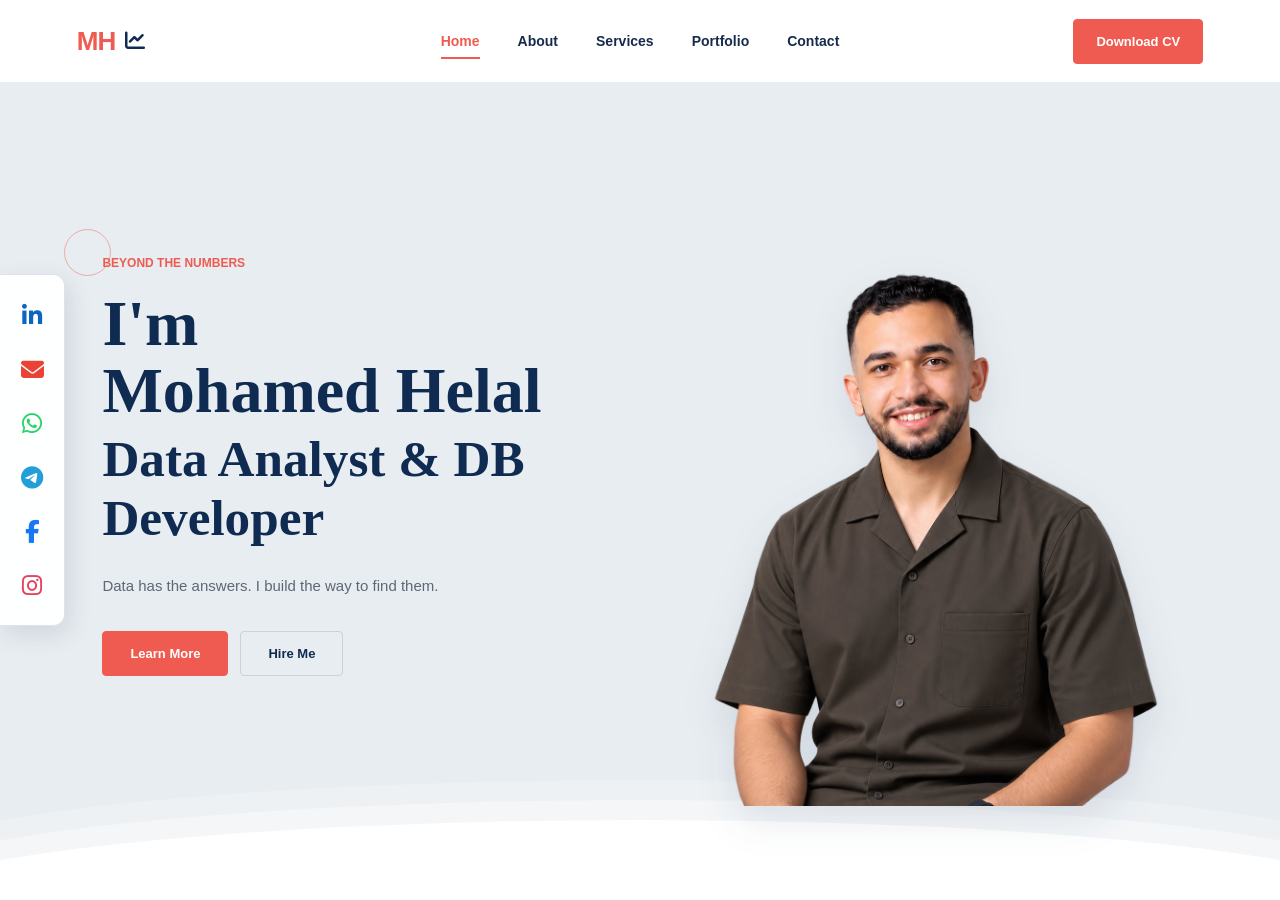
==== index.html @ f09dbe0c "Initial portfolio website" ====
<!DOCTYPE html>
<html lang="en">
<head>
    <meta charset="UTF-8">
    <meta name="viewport" content="width=device-width, initial-scale=1.0">

    <title>Mohamed Helal | Data Analyst</title>

    <link rel="stylesheet"
          href="https://cdnjs.cloudflare.com/ajax/libs/font-awesome/6.7.2/css/all.min.css">

    <link rel="stylesheet" href="css/style.css">
</head>

<body>

    <!-- ================= HEADER ================= -->
    <header class="header">

        <div class="logo">
    <span class="logo-mh">MH</span>
    <i class="fa-solid fa-chart-line logo-icon"></i>
</div>
        </div>

        <nav class="navbar">
            <a href="index.html" class="active">Home</a>
            <a href="about.html">About</a>
            <a href="services.html">Services</a>
            <a href="portfolio.html">Portfolio</a>
            <a href="contact.html">Contact</a>
        </nav>

        <a href="https://drive.google.com/file/d/1F8q5Uxu3ArwhJTdio-LyMsu_KikOqJ9i/view?usp=sharing" class="cv-btn">Download CV</a>

    </header>

<!-- ================= SOCIAL BAR ================= -->

    <div class="social-bar">

        <a href="https://www.linkedin.com/in/mohamed-helal-data/" aria-label="LinkedIn">
            <i class="fa-brands fa-linkedin-in"></i>
        </a>

        <a href="https://mail.google.com/mail/?view=cm&fs=1&to=nasserhelal34@gmail.com" aria-label="Email">
            <i class="fa-solid fa-envelope"></i>
        </a>

        <a href="https://wa.me/201019622475" aria-label="WhatsApp">
            <i class="fa-brands fa-whatsapp"></i>
        </a>

        <a href="https://t.me/+201019622475" aria-label="Telegram">
            <i class="fa-brands fa-telegram"></i>
        </a>

        <a href="https://www.facebook.com/mohamed.nasser.604323/" aria-label="Facebook">
            <i class="fa-brands fa-facebook-f"></i>
        </a>

        <a href="https://www.instagram.com/m7.helal/" aria-label="Instagram">
            <i class="fa-brands fa-instagram"></i>
        </a>

    </div>

    <!-- ================= HOME ================= -->
    <main>

        <section class="hero">

            <!-- LEFT SIDE -->
            <div class="hero-content">

                <span class="small-title">
                    BEYOND THE NUMBERS
                </span>

                <h1>
                    I'm <span>Mohamed Helal</span>
                </h1>

                <h2>
                    Data Analyst & DB Developer
                </h2>

                <p>
Data has the answers. 
I build the way to find them.
                </p>

<div class="hero-buttons">

    <a href="about.html" class="primary-btn">
        Learn More
    </a>

    <a href="contact.html" class="secondary-btn">
        Hire Me
    </a>

</div>

            </div>


            <!-- RIGHT SIDE -->
            <div class="hero-image">

    <img src="images/profile.png" alt="Mohamed Helal">

</div>
        </section>

    </main>


    <script src="js/script.js"></script>

</body>
</html>
---- css/style.css ----
/* ================================
   RESET
================================ */

* {
    margin: 0;
    padding: 0;
    box-sizing: border-box;
}

html {
    scroll-behavior: smooth;
}

body {
    font-family: Arial, Helvetica, sans-serif;
    color: #10264a;
    background: #ffffff;
}


/* ================================
   HEADER
================================ */

.header {
    width: 100%;
    height: 82px;

    background: #ffffff;

    display: grid;
    grid-template-columns: 1fr auto 1fr;

    align-items: center;

    padding: 0 6%;

    position: fixed;
    top: 0;
    left: 0;

    z-index: 1000;
}
main {
    padding-top: 82px;
}

/* ================================
   LOGO
================================ */

.logo {
    display: flex;
    align-items: center;
    gap: 10px;

    justify-self: start;
}

.logo-mh {
    font-size: 26px;
    font-weight: 800;
    letter-spacing: -1px;

    color: #ef5b50;
}

.logo-icon {
    font-size: 20px;
    color: #102b52;

    transition: 0.3s ease;
}

.logo:hover .logo-icon {
    transform: translateY(-2px);
}


/* NAVBAR */

.navbar {
    display: flex;
    align-items: center;
    justify-content: center;

    gap: 38px;

    justify-self: center;
}

.navbar a {
    text-decoration: none;
    color: #172b4d;

    font-size: 14px;
    font-weight: 600;

    position: relative;

    transition: 0.3s;
}

.navbar a:hover {
    color: #ef5b50;
}

.navbar a.active {
    color: #ef5b50;
}

.navbar a.active::after {
    content: "";

    position: absolute;

    width: 100%;
    height: 2px;

    background: #ef5b50;

    bottom: -10px;
    left: 0;
}


/* ================================
   DOWNLOAD CV BUTTON
================================ */

.cv-btn {
    position: relative;

    display: inline-block;

    justify-self: end;

    padding: 14px 22px;

    text-decoration: none;

    font-size: 13px;
    font-weight: 600;

    color: #ffffff;

    background: #ef5b50;

    border: 1px solid #ef5b50;

    border-radius: 4px;

    overflow: hidden;

    z-index: 1;

    transition: color 0.3s ease;
}


/* HOVER FILL */

.cv-btn::before {
    content: "";

    position: absolute;

    top: 0;
    left: 0;

    width: 100%;
    height: 100%;

    background: #d94c43;

    transform: scaleX(0);

    transform-origin: left;

    transition: transform 0.35s ease;

    z-index: -1;
}


/* HOVER */

.cv-btn:hover::before {
    transform: scaleX(1);
}

.cv-btn:hover {
    color: #ffffff;

    border-color: #d94c43;
}


/* ================================
   HERO
================================ */

.hero {
    min-height: calc(100vh - 82px);

    background: #e8edf1;

    display: flex;
    align-items: center;

    position: relative;

    overflow: hidden;

    padding: 50px 8% 100px;
}


/* ================================
   HERO CONTENT
================================ */

.hero-content {
    width: 50%;

    position: relative;
    z-index: 3;
}

.small-title {
    display: block;

    color: #ef5b50;

    font-size: 12px;
    font-weight: 600;

    margin-bottom: 20px;
}

.hero-content h1 {
    font-family: Georgia, "Times New Roman", serif;

    font-size: clamp(42px, 5vw, 72px);

    line-height: 1.05;

    color: #102b52;

    margin-bottom: 5px;
}

.hero-content h1 span {
    display: block;
}

.hero-content h2 {
    font-family: Georgia, "Times New Roman", serif;

    font-size: clamp(32px, 4vw, 55px);

    color: #102b52;

    margin-bottom: 25px;
}

.hero-content p {
    max-width: 500px;

    color: #5d6875;

    font-size: 15px;

    line-height: 1.8;

    margin-bottom: 32px;
}


/* ================================
   BUTTONS
================================ */

.hero-buttons {
    display: flex;
    gap: 12px;
}

.primary-btn {
    position: relative;

    display: inline-block;

    padding: 14px 27px;

    text-decoration: none;

    font-size: 13px;
    font-weight: 600;

    color: #ffffff;

    background: #ef5b50;

    border: 1px solid #ef5b50;

    border-radius: 4px;

    overflow: hidden;

    z-index: 1;
}
.secondary-btn {
    position: relative;

    display: inline-block;

    padding: 14px 27px;

    text-decoration: none;

    font-size: 13px;
    font-weight: 600;

    color: #102b52;

    background: transparent;

    border: 1px solid #cbd1d6;

    border-radius: 4px;

    overflow: hidden;

    z-index: 1;

    transition: color 0.3s ease;
}

/* HOVER FILL */

.primary-btn::before {
    content: "";

    position: absolute;

    top: 0;
    left: 0;

    width: 100%;
    height: 100%;

    background: #d94c43;

    transform: scaleX(0);

    transform-origin: left;

    transition: transform 0.35s ease;

    z-index: -1;
}

/* HOVER */

.primary-btn:hover::before {
    transform: scaleX(1);
}

/* RED FILL */

.secondary-btn::before {
    content: "";

    position: absolute;

    left: 0;
    top: 0;

    width: 100%;
    height: 100%;

    background: #ef5b50;

    transform: scaleY(0);

    transform-origin: top;

    transition: transform 0.35s ease;

    z-index: -1;
}

/* HOVER */

.secondary-btn:hover::before {
    transform: scaleY(1);
}

.secondary-btn:hover {
    color: #ffffff;

    border-color: #ef5b50;
}


/* ================================
   HERO IMAGE
================================ */

.hero-image {
    width: 50%;
    height: 100%;

    position: absolute;

    right: 4%;
    bottom: 0;

    display: flex;
    align-items: flex-end;
    justify-content: center;

    z-index: 3;
}

.hero-image img {
    width: auto;
    height: 92%;

    max-width: 100%;

    object-fit: contain;

    display: block;

    position: absolute;

    bottom: 0;

    filter: drop-shadow(0 15px 18px rgba(16, 43, 82, 0.10));
}

/* ================================
   WAVE
================================ */

.hero::after {
    content: "";

    position: absolute;

    width: 120%;
    height: 180px;

    left: -10%;
    bottom: -100px;

    border-radius: 50%;

    background: #ffffff;

    box-shadow:
        0 -20px 0 rgba(255, 255, 255, 0.35),
        0 -40px 0 rgba(255, 255, 255, 0.2);

    z-index: 1;
}


/* ================================
   BACKGROUND DECORATION
================================ */

.hero::before {
    content: "";

    position: absolute;

    width: 45px;
    height: 45px;

    border: 1px solid rgba(239, 91, 80, 0.45);

    border-radius: 50%;

    left: 5%;
    top: 18%;
}


/* ================================
   RESPONSIVE
================================ */

@media (max-width: 1000px) {

    .navbar {
        gap: 20px;
    }

    .header {
        padding: 0 4%;
    }

    .hero {
        padding-left: 5%;
        padding-right: 5%;
    }

    .hero-content h1 {
        font-size: 48px;
    }

    .hero-content h2 {
        font-size: 38px;
    }

    .hero-image img {
        max-width: 400px;
    }
}


@media (max-width: 800px) {

    .header {
        height: auto;

        padding: 20px 5%;

        flex-wrap: wrap;

        gap: 20px;
    }

    .navbar {
        order: 3;

        width: 100%;

        justify-content: center;

        flex-wrap: wrap;

        gap: 20px;
    }

    .cv-btn {
        display: none;
    }

    .hero {
        min-height: auto;

        flex-direction: column;

        padding-top: 70px;

        text-align: center;
    }

    .hero-content {
        width: 100%;
    }

    .hero-content p {
        margin-left: auto;
        margin-right: auto;
    }

    .hero-buttons {
        justify-content: center;
    }

    .hero-image {
        width: 100%;

        height: 450px;

        margin-top: 30px;
    }

    .hero-image img {
        max-width: 350px;
        max-height: 430px;
    }

    .image-circle {
        right: 50%;
        transform: translateX(50%);
    }
}

/* =========================================================
   SOCIAL BAR
========================================================= */

.social-bar {
    position: fixed;

    left: 0;

    top: 50%;

    transform: translateY(-50%);

    width: 65px;

    padding: 18px 8px;

    background: rgba(255, 255, 255, 0.96);

    border: 1px solid #dfe3e7;

    border-left: none;

    border-radius: 0 12px 12px 0;

    box-shadow:
        4px 8px 25px rgba(16, 43, 82, 0.12);

    display: flex;

    flex-direction: column;

    align-items: center;

    gap: 10px;

    z-index: 50;
}

.social-bar a {
    width: 44px;

    height: 44px;

    display: flex;

    align-items: center;

    justify-content: center;

    text-decoration: none;

    border-radius: 9px;

    transition: all 0.3s ease;
}

.social-bar a i {
    font-size: 23px;

    transition: all 0.3s ease;
}

.social-bar a:nth-child(1) {
    color: #0A66C2;
}

.social-bar a:nth-child(2) {
    color: #EA4335;
}

.social-bar a:nth-child(3) {
    color: #25D366;
}

.social-bar a:nth-child(4) {
    color: #229ED9;
}

.social-bar a:nth-child(5) {
    color: #1877F2;
}

.social-bar a:nth-child(6) {
    color: #E4405F;
}

.social-bar a:hover {
    background: #ef5b50;

    color: #ffffff;

    transform: translateX(4px);
}

.social-bar a:hover i {
    color: #ffffff;
}






/* ================================
   SOCIAL ICONS
================================ */

.social-bar a {
    width: 44px;
    height: 44px;

    display: flex;
    align-items: center;
    justify-content: center;

    text-decoration: none;

    background: transparent;

    border-radius: 9px;

    transition: all 0.3s ease;
}

.social-bar a i {
    font-size: 23px;

    transition: all 0.3s ease;
}


/* ================================
   NATURAL COLORS
================================ */

.social-bar a:nth-child(1) {
    color: #0A66C2;
}

.social-bar a:nth-child(2) {
    color: #EA4335;
}

.social-bar a:nth-child(3) {
    color: #25D366;
}

.social-bar a:nth-child(4) {
    color: #229ED9;
}

.social-bar a:nth-child(5) {
    color: #1877F2;
}

.social-bar a:nth-child(6) {
    color: #E4405F;
}


/* ================================
   HOVER
================================ */

.social-bar a:hover {
    background: #ef5b50;

    color: #ffffff;

    transform: translateX(4px);
}

.social-bar a:hover i {
    color: #ffffff;
}


/* ================================
   MOBILE
================================ */

@media (max-width: 800px) {

    .social-bar {
        width: 52px;

        padding: 12px 5px;

        gap: 5px;
    }

    .social-bar a {
        width: 38px;
        height: 38px;
    }

    .social-bar a span {
        font-size: 19px;
    }
}



/* =========================================================
   ABOUT PAGE
========================================================= */


/* =========================================================
   MAIN ABOUT BACKGROUND
========================================================= */

main {
    background: #e8edf1;
    min-height: 100vh;
}


/* =========================================================
   ABOUT INTRO
========================================================= */

.about-intro {
    width: 100%;

    min-height: 610px;

    padding: 45px 7% 35px;

    background: #e8edf1;

    display: grid;

    grid-template-columns: 360px 1fr;

    gap: 70px;

    align-items: center;

    position: relative;

    overflow: hidden;
}


/* =========================================================
   PROFILE IMAGE
========================================================= */

.about-photo {
    width: 360px;

    height: 470px;

    display: flex;

    align-items: flex-end;

    justify-content: center;

    background: #dce2e7;

    border-radius: 14px;

    overflow: hidden;

    border-bottom: 3px solid #ef5b50;

    box-shadow:
        0 18px 40px rgba(16, 43, 82, 0.12);
}


.about-photo img {
    width: 100%;

    height: 100%;

    object-fit: cover;

    object-position: center top;

    display: block;
}


/* =========================================================
   ABOUT CONTENT
========================================================= */

.about-content {
    width: 100%;

    max-width: 900px;

    padding: 0;
}


/* Small Label */

.section-label {
    display: inline-block;

    margin-bottom: 6px;

    color: #ef5b50;

    font-size: 12px;

    font-weight: 700;

    letter-spacing: 2px;
}


/* =========================================================
   NAME
========================================================= */

.about-content h1 {
    margin: 0;

    font-family: Georgia, "Times New Roman", serif;

    font-size: clamp(50px, 5vw, 72px);

    line-height: 1.05;

    font-weight: 600;

    color: #102b52;
}


/* =========================================================
   SPECIALIZATION
========================================================= */

.about-content h2 {
    margin: 10px 0 25px;

    color: #ef5b50;

    font-size: 24px;

    font-weight: 600;

    line-height: 1.3;
}


/* =========================================================
   CREATIVE BIO
========================================================= */

.about-description {
    max-width: 800px;

    margin: 0 0 30px;

    color: #53606c;

    font-size: 17px;

    line-height: 1.8;

    font-weight: 400;
}


/* =========================================================
   PERSONAL INFORMATION
========================================================= */

.personal-info {
    width: 100%;

    max-width: 820px;

    display: grid;

    grid-template-columns: 1fr 1fr;

    column-gap: 30px;

    row-gap: 8px;
}


/* Individual Information */

.info-item {
    min-height: 58px;

    display: flex;

    align-items: center;

    gap: 14px;

    padding: 9px 6px;

    border-bottom: 1px solid #d1d8de;

    transition: all 0.3s ease;
}


.info-item:hover {
    transform: translateX(5px);
}


/* Icon */

.info-item i {
    width: 28px;

    min-width: 28px;

    color: #ef5b50;

    font-size: 19px;

    text-align: center;
}


/* Text Container */

.info-item div {
    display: flex;

    flex-direction: column;

    gap: 3px;
}


/* Label */

.info-item small {
    color: #7d8893;

    font-size: 11px;

    font-weight: 500;

    text-transform: uppercase;

    letter-spacing: 0.7px;
}


/* Value */

.info-item strong {
    color: #102b52;

    font-size: 14px;

    font-weight: 600;
}


/* =========================================================
   TOOLS
========================================================= */

.tools-inline {
    display: flex;

    align-items: center;

    gap: 20px;

    margin-top: 25px;
}


/* Tools Title */

.tools-title {
    color: #102b52;

    font-size: 15px;

    font-weight: 700;

    white-space: nowrap;
}


/* Tools Icons Container */

.tools-icons {
    display: flex;

    align-items: center;

    gap: 10px;
}


/* Individual Tool */

.tool-icon {
    width: 48px;

    height: 48px;

    display: flex;

    align-items: center;

    justify-content: center;

    background: #ffffff;

    border: 1px solid #d7dfe5;

    border-radius: 8px;

    color: #102b52;

    font-size: 21px;

    cursor: pointer;

    transition: all 0.3s ease;
}



.tool-icon:hover {
    color: #ef5b50;

    border-color: #ef5b50;

    transform: translateY(-4px);

    box-shadow:
        0 8px 18px rgba(239, 91, 80, 0.12);
}


/* =========================================================
   STATISTICS RECTANGLE
========================================================= */

.stats-section {
    width: auto;

    margin: 0 7% 70px;

    padding: 25px 15px;

    min-height: 155px;

    background: #102b52;

    border-radius: 14px;

    display: grid;

    grid-template-columns: repeat(5, 1fr);

    align-items: stretch;

    position: relative;

    z-index: 3;

    box-shadow:
        0 15px 35px rgba(16, 43, 82, 0.12);
}


/* =========================================================
   STAT CARD
========================================================= */

.stat-card {
    min-height: 105px;

    display: flex;

    flex-direction: column;

    align-items: center;

    justify-content: center;

    gap: 6px;

    padding: 15px;

    border-right: 1px solid rgba(255, 255, 255, 0.20);

    transition: all 0.3s ease;
}


.stat-card:last-child {
    border-right: none;
}


.stat-card:hover {
    transform: translateY(-5px);
}


/* Stat Icon */

.stat-card i {
    color: #ef5b50;

    font-size: 26px;

    margin-bottom: 3px;
}


/* Stat Number */

.stat-card strong {
    color: #ffffff;

    font-size: 34px;

    line-height: 1;

    font-weight: 700;
}


/* Stat Name */

.stat-card span {
    color: #ffffff;

    font-size: 14px;

    font-weight: 500;

    opacity: 0.9;
}


/* =========================================================
   RESPONSIVE - TABLET
========================================================= */

@media (max-width: 1100px) {

    .about-intro {
        grid-template-columns: 300px 1fr;

        gap: 45px;

        padding-left: 5%;

        padding-right: 5%;
    }


    .about-photo {
        width: 300px;

        height: 430px;
    }


    .about-content h1 {
        font-size: 52px;
    }


    .about-content h2 {
        font-size: 21px;
    }


    .about-description {
        font-size: 15px;
    }


    .stats-section {
        margin-left: 5%;

        margin-right: 5%;
    }
}


/* =========================================================
   RESPONSIVE - MOBILE
========================================================= */

@media (max-width: 800px) {

    .about-intro {
        min-height: auto;

        padding: 50px 6%;

        grid-template-columns: 1fr;

        gap: 40px;
    }


    .about-photo {
        width: 330px;

        max-width: 100%;

        height: 430px;

        margin: 0 auto;
    }


    .about-content {
        text-align: center;
    }


    .about-content h1 {
        font-size: 48px;
    }


    .about-content h2 {
        font-size: 21px;
    }


    .about-description {
        margin-left: auto;

        margin-right: auto;

        font-size: 15px;
    }


    .personal-info {
        max-width: 700px;

        margin: 0 auto;

        text-align: left;
    }


    .tools-inline {
        justify-content: center;

        flex-wrap: wrap;
    }


    .stats-section {
        margin: 0 5% 50px;

        grid-template-columns: 1fr 1fr;

        padding: 20px;
    }


    .stat-card {
        border-right: none;

        border-bottom: 1px solid rgba(255, 255, 255, 0.20);

        min-height: 130px;
    }


    .stat-card:last-child {
        border-bottom: none;
    }
}


/* =========================================================
   SMALL MOBILE
========================================================= */

@media (max-width: 500px) {

    .about-intro {
        padding-left: 5%;

        padding-right: 5%;
    }


    .about-photo {
        width: 280px;

        height: 380px;
    }


    .about-content h1 {
        font-size: 40px;
    }


    .about-content h2 {
        font-size: 18px;
    }


    .about-description {
        font-size: 14px;
    }


    .personal-info {
        grid-template-columns: 1fr;
    }


    .tools-icons {
        flex-wrap: wrap;

        justify-content: center;
    }


    .stats-section {
        grid-template-columns: 1fr;
    }


    .stat-card {
        border-bottom: 1px solid rgba(255, 255, 255, 0.20);

        min-height: 110px;
    }


    .stat-card:last-child {
        border-bottom: none;
    }
}

/* =========================================================
   WORK EXPERIENCE TIMELINE
========================================================= */

.experience-section {
    width: 100%;

    padding: 80px 7% 100px;

    background: #e8edf1;

    position: relative;

    overflow: hidden;
}


/* =========================================================
   SECTION HEADING
========================================================= */

.experience-section .section-heading {
    text-align: center;

    margin-bottom: 90px;
}

.experience-section .section-heading span {
    color: #ef5b50;

    font-size: 12px;

    font-weight: 700;

    letter-spacing: 2px;
}

.experience-section .section-heading h2 {
    margin: 8px 0 10px;

    font-family: Georgia, "Times New Roman", serif;

    font-size: 48px;

    color: #102b52;

    font-weight: 600;
}

.experience-section .section-heading p {
    margin: 0;

    color: #68737e;

    font-size: 14px;
}


/* =========================================================
   TIMELINE
========================================================= */

.experience-timeline {

    width: 100%;

    max-width: 1350px;

    min-height: 500px;

    margin: 0 auto;

    display: grid;

    grid-template-columns: repeat(4, 1fr);

    align-items: center;

    position: relative;
}


/* THE ONE HORIZONTAL LINE */

.experience-timeline::before {

    content: "";

    position: absolute;

    left: 0;

    right: 0;

    top: 50%;

    height: 3px;

    background: #102b52;

    transform: translateY(-50%);

    z-index: 1;
}


/* =========================================================
   EXPERIENCE ITEM
========================================================= */

.experience-item {

    height: 500px;

    position: relative;

    display: flex;

    flex-direction: column;

    align-items: center;

    justify-content: center;

    padding: 0 15px;

    z-index: 2;
}


/* =========================================================
   CARD
========================================================= */

.experience-card {
    width: 100%;
    max-width: 235px;
    min-height: 155px;

    padding: 17px 18px;

    background: #ffffff;

    border: 1px solid #dce2e7;

    border-radius: 10px;

    box-shadow:
        0 10px 25px rgba(16, 43, 82, 0.08);

    transition: all 0.3s ease;

    position: absolute;
}


.experience-card:hover {

    transform: translateY(-7px);

    border-color: #ef5b50;

    box-shadow:
        0 18px 35px rgba(16, 43, 82, 0.13);
}


/* =========================================================
   TOP CARDS
========================================================= */

.experience-item.top .experience-card {

    bottom: calc(50% + 50px);
}


/* =========================================================
   BOTTOM CARDS
========================================================= */

.experience-item.bottom .experience-card {

    top: calc(50% + 50px);
}


/* =========================================================
   CONNECTING LINE
========================================================= */

.experience-item.top .experience-card::after {
    content: "";

    position: absolute;

    left: 50%;

    bottom: -40px;

    width: 4px;

    height: 40px;

    background: #102b52;

    transform: translateX(-50%);
}


.experience-item.bottom .experience-card::before {
    content: "";

    position: absolute;

    left: 50%;

    top: -40px;

    width: 4px;

    height: 40px;

    background: #102b52;

    transform: translateX(-50%);
}

/* =========================================================
   TIMELINE POINT
========================================================= */

.timeline-point {
    width: 48px;
    height: 48px;

    border-radius: 50%;

    background: #ef5b50;

    border: 4px solid #e8edf1;

    box-shadow: 0 0 0 3px #102b52;

    position: relative;

    z-index: 5;

    display: flex;

    align-items: center;

    justify-content: center;

    transition: all 0.3s ease;
}


.timeline-point span {
    position: static;

    color: #ffffff;

    font-size: 11px;

    font-weight: 700;

    white-space: nowrap;
}




/* Hover Point */

.experience-item:hover .timeline-point {

    background: #102b52;

    transform: scale(1.25);

    box-shadow:
        0 0 0 3px #ef5b50;
}


/* =========================================================
   CARD CONTENT
========================================================= */

.experience-period {

    display: inline-block;

    margin-bottom: 10px;

    color: #ef5b50;

    font-size: 11px;

    font-weight: 700;

    letter-spacing: .5px;
}


.experience-card h3 {

    margin: 0 0 5px;

    color: #102b52;

    font-size: 18px;

    font-weight: 700;

    line-height: 1.3;
}


.experience-card h4 {

    margin: 0 0 13px;

    color: #68737e;

    font-size: 13px;

    font-weight: 600;
}


.experience-card p {

    margin: 0;

    color: #737e88;

    font-size: 12px;

    line-height: 1.65;
}


/* =========================================================
   RESPONSIVE
========================================================= */

@media (max-width: 1000px) {

    .experience-section {

        padding-left: 5%;

        padding-right: 5%;
    }

    .experience-timeline {

        grid-template-columns: repeat(2, 1fr);

        gap: 120px 20px;

        min-height: auto;
    }

    .experience-timeline::before {

        display: none;
    }

    .experience-item {

        height: 280px;
    }

    .experience-card {

        position: relative;

        bottom: auto !important;

        top: auto !important;
    }

    .experience-item.top .experience-card::after,
    .experience-item.bottom .experience-card::before {

        display: none;
    }

    .timeline-point span {

        position: static;

        margin-top: 35px;
    }
}


@media (max-width: 600px) {

    .experience-section .section-heading h2 {

        font-size: 38px;
    }

    .experience-timeline {

        grid-template-columns: 1fr;

        gap: 30px;
    }

    .experience-item {

        height: auto;

        gap: 20px;
    }

    .experience-card {

        position: relative;

        top: auto !important;

        bottom: auto !important;

        max-width: 400px;
    }

    .timeline-point span {

        position: absolute;

        margin: 0;

        top: 30px !important;

        bottom: auto !important;
    }
}


/* =========================================================
   TRAINING & EDUCATION
========================================================= */

.training-section {
    width: 100%;

    padding: 70px 7% 100px;

    background: #e8edf1;

    position: relative;

    overflow: hidden;
}


/* =========================================================
   HEADING
========================================================= */

.training-section .section-heading {
    text-align: center;

    margin-bottom: 90px;
}

.training-section .section-heading span {
    color: #ef5b50;

    font-size: 12px;

    font-weight: 700;

    letter-spacing: 2px;
}

.training-section .section-heading h2 {
    margin: 8px 0 10px;

    font-family: Georgia, "Times New Roman", serif;

    font-size: 48px;

    color: #102b52;

    font-weight: 600;
}

.training-section .section-heading p {
    margin: 0;

    color: #68737e;

    font-size: 14px;
}


/* =========================================================
   TIMELINE
========================================================= */

.training-timeline {

    width: 100%;

    max-width: 1350px;

    min-height: 500px;

    margin: 0 auto;

    display: grid;

    grid-template-columns: repeat(4, 1fr);

    align-items: center;

    position: relative;
}


/* ONE HORIZONTAL LINE */

.training-timeline::before {

    content: "";

    position: absolute;

    left: 0;

    right: 0;

    top: 50%;

    height: 3px;

    background: #102b52;

    transform: translateY(-50%);

    z-index: 1;
}


/* =========================================================
   ITEM
========================================================= */

.training-item {

    height: 500px;

    position: relative;

    display: flex;

    flex-direction: column;

    align-items: center;

    justify-content: center;

    padding: 0 15px;

    z-index: 2;
}


/* =========================================================
   CARD
========================================================= */

.training-card {

    width: 100%;

    max-width: 235px;

    min-height: 155px;

    padding: 17px 18px;

    background: #ffffff;

    border: 1px solid #dce2e7;

    border-radius: 10px;

    box-shadow:
        0 10px 25px rgba(16, 43, 82, 0.08);

    position: absolute;

    transition: all 0.3s ease;
}


.training-card:hover {

    transform: translateY(-7px);

    border-color: #ef5b50;

    box-shadow:
        0 18px 35px rgba(16, 43, 82, 0.13);
}


/* =========================================================
   TOP / BOTTOM
========================================================= */

.training-item.top .training-card {

    bottom: calc(50% + 50px);
}


.training-item.bottom .training-card {

    top: calc(50% + 50px);
}


/* =========================================================
   CONNECTING LINE
========================================================= */

.training-item.top .training-card::after {

    content: "";

    position: absolute;

    left: 50%;

    bottom: -50px;

    width: 4px;

    height: 50px;

    background: #102b52;

    transform: translateX(-50%);
}


.training-item.bottom .training-card::before {

    content: "";

    position: absolute;

    left: 50%;

    top: -50px;

    width: 4px;

    height: 50px;

    background: #102b52;

    transform: translateX(-50%);
}


/* =========================================================
   POINT
========================================================= */

.training-point {

    width: 48px;

    height: 48px;

    border-radius: 50%;

    background: #ef5b50;

    border: 4px solid #e8edf1;

    box-shadow:
        0 0 0 3px #102b52;

    position: relative;

    z-index: 5;

    display: flex;

    align-items: center;

    justify-content: center;

    transition: all 0.3s ease;
}


.training-point span {

    color: #ffffff;

    font-size: 11px;

    font-weight: 700;
}


.training-item:hover .training-point {

    background: #102b52;

    transform: scale(1.15);

    box-shadow:
        0 0 0 3px #ef5b50;
}


/* =========================================================
   CARD CONTENT
========================================================= */

.training-period {

    display: inline-block;

    margin-bottom: 10px;

    color: #ef5b50;

    font-size: 11px;

    font-weight: 700;
}


.training-card h3 {

    margin: 0 0 5px;

    color: #102b52;

    font-size: 18px;

    font-weight: 700;
}


.training-card h4 {

    margin: 0 0 13px;

    color: #68737e;

    font-size: 13px;

    font-weight: 600;
}


.training-card p {

    margin: 0;

    color: #737e88;

    font-size: 12px;

    line-height: 1.65;
}


/* =========================================================
   SKILLS - CURVED MIND MAP
========================================================= */

.skills-section {
    width: 100%;
    padding: 80px 5% 100px;
    background: #e8edf1;
    position: relative;
    overflow: hidden;
}


/* ================= HEADING ================= */

.skills-section .section-heading {
    text-align: center;
    margin-bottom: 45px;
}

.skills-section .section-heading span {
    color: #ef5b50;
    font-size: 12px;
    font-weight: 700;
    letter-spacing: 2px;
}

.skills-section .section-heading h2 {
    margin: 8px 0 10px;

    font-family: Georgia, "Times New Roman", serif;

    font-size: 48px;

    color: #102b52;

    font-weight: 600;
}

.skills-section .section-heading p {
    margin: 0;

    color: #68737e;

    font-size: 14px;
}


/* ================= MAP ================= */

.skills-map {
    width: 100%;
    max-width: 1250px;

    height: 620px;

    margin: 0 auto;

    position: relative;
}


/* ================= SVG ================= */

.skills-lines {
    position: absolute;

    inset: 0;

    width: 100%;
    height: 100%;

    z-index: 1;

    pointer-events: none;
}


/* Main curved lines */

.main-line {
    fill: none;

    stroke: #102b52;

    stroke-width: 3;

    stroke-linecap: round;
}


/* Skill curved lines */

.branch-line {
    fill: none;

    stroke: #102b52;

    stroke-width: 2.5;

    stroke-linecap: round;
}


/* ================= ROOT ================= */

.skills-root {
    position: absolute;

    left: 50%;
    top: 10px;

    transform: translateX(-50%);

    width: 145px;
    height: 65px;

    display: flex;
    align-items: center;
    justify-content: center;

    background: #102b52;
    color: #ffffff;

    border-radius: 9px;

    font-size: 16px;
    font-weight: 700;

    letter-spacing: 1px;

    z-index: 5;
}


/* ================= CATEGORY ================= */

.skills-category {
    position: absolute;

    width: 175px;
    height: 58px;

    display: flex;

    align-items: center;
    justify-content: center;

    text-align: center;

    background: #ffffff;

    border: 2px solid #102b52;

    border-radius: 9px;

    color: #102b52;

    font-size: 13px;

    font-weight: 700;

    z-index: 5;

    transition: .3s ease;
}


.soft-category {
    left: 18%;
    top: 195px;
}


.technical-category {
    right: 18%;
    top: 195px;

    border-color: #ef5b50;
}


.skills-category:hover {
    background: #ef5b50;

    border-color: #ef5b50;

    color: #ffffff;

    transform: translateY(-4px);
}


/* ================= SKILLS ================= */

.skill {
    position: absolute;

    min-width: 85px;

    min-height: 32px;

    padding: 6px 10px;

    display: flex;

    align-items: center;
    justify-content: center;

    background: #ffffff;

    border: 1px solid #d5dde4;

    border-radius: 6px;

    color: #53606c;

    font-size: 9px;

    font-weight: bold;

    white-space: nowrap;

    z-index: 5;

    transition: .3s ease;
}


.skill:hover {
    background: #ef5b50;

    border-color: #ef5b50;

    color: #ffffff;

    transform: translateY(-4px);

    box-shadow:
        0 8px 18px rgba(239, 91, 80, .18);
}


/* =========================================================
   SOFT SKILLS POSITIONS
========================================================= */

.soft-1 {
    left: 5.5%;
    top: 400px;
}

.soft-2 {
    left: 10%;
    top: 440px;
}

.soft-3 {
    left: 17.5%;
    top: 454px;
}

.soft-4 {
    left: 25%;
    top: 454px;
}

.soft-5 {
    left: 32.5%;
    top: 437px;
}

.soft-6 {
    left: 37%;
    top: 400px;
}


/* =========================================================
   TECHNICAL SKILLS POSITIONS
========================================================= */

.tech-1 {
    right: 5.5%;
    top: 400px;
}

.tech-2 {
    right: 10%;
    top: 440px;
}

.tech-3 {
    right: 17.5%;
    top: 454px;
}

.tech-4 {
    right: 25%;
    top: 454px;
}

.tech-5 {
    right: 32.5%;
    top: 437px;
}

.tech-6 {
    right: 37%;
    top: 400px;
}

/* =========================================================
   RESPONSIVE
========================================================= */

@media (max-width: 1000px) {

    .skills-map {
        height: auto;

        display: flex;

        flex-direction: column;

        align-items: center;

        gap: 35px;
    }

    .skills-lines {
        display: none;
    }

    .skills-root,
    .skills-category,
    .skill {
        position: relative;

        left: auto;
        right: auto;
        top: auto;
    }

    .skills-root {
        transform: none;
    }

    .skill {
        display: inline-flex;
    }
}

/* =========================================================
   CERTIFICATES SECTION
========================================================= */

.certificates-section {
    width: 100%;
    padding: 100px 5% 120px;
    background: #e8edf1;
    position: relative;
    overflow: hidden;
}


/* =========================================================
   SECTION HEADING
========================================================= */

.certificates-section .section-heading {
    width: 100%;
    text-align: center;
    margin: 0 auto 65px;
}


.certificates-section .section-heading span {
    display: block;

    color: #ef5b50;

    font-size: 13px;
    font-weight: 700;

    letter-spacing: 2.5px;

    margin-bottom: 8px;
}


.certificates-section .section-heading h2 {
    margin: 0 0 12px;

    font-family: Georgia, "Times New Roman", serif;

    font-size: 52px;
    line-height: 1.1;

    color: #102b52;

    font-weight: 700;
}


.certificates-section .section-heading p {
    margin: 0;

    color: #68737e;

    font-size: 16px;

    line-height: 1.6;
}


/* =========================================================
   CERTIFICATES SECTION
========================================================= */

.certificates-section {
    width: 100%;
    padding: 100px 5% 120px;
    background: #e8edf1;
    position: relative;
    overflow: hidden;
}


/* =========================================================
   SECTION HEADING
========================================================= */

.certificates-section .section-heading {
    width: 100%;
    text-align: center;
    margin: 0 auto 65px;
}

.certificates-section .section-heading span {
    display: block;
    color: #ef5b50;
    font-size: 13px;
    font-weight: 700;
    letter-spacing: 2.5px;
    margin-bottom: 8px;
}

.certificates-section .section-heading h2 {
    margin: 0 0 12px;

    font-family: Georgia, "Times New Roman", serif;

    font-size: 52px;
    line-height: 1.1;

    color: #102b52;
    font-weight: 700;
}

.certificates-section .section-heading p {
    margin: 0;

    color: #68737e;

    font-size: 16px;
    line-height: 1.6;
}


/* =========================================================
   CERTIFICATES TIMELINE
========================================================= */

.certificates-timeline {
    width: 100%;
    max-width: 1200px;

    height: 450px;

    margin: 0 auto;

    position: relative;

    display: grid;
    grid-template-columns: repeat(4, 1fr);

    align-items: center;
}


/* =========================================================
   MAIN HORIZONTAL LINE
========================================================= */

.certificates-timeline::before {
    content: "";

    position: absolute;

    left: 3%;
    right: 3%;

    top: 50%;

    height: 3px;

    background: #102b52;

    transform: translateY(-50%);

    border-radius: 10px;
}


/* =========================================================
   TIMELINE ITEM
========================================================= */

.certificate-timeline-item {
    height: 100%;

    position: relative;

    display: flex;

    align-items: center;
    justify-content: center;

    z-index: 2;
}


/* =========================================================
   TIMELINE DOT
========================================================= */

.certificate-dot {
    width: 15px;
    height: 15px;

    position: absolute;

    left: 50%;
    top: 50%;

    transform: translate(-50%, -50%);

    background: #ef5b50;

    border: 3px solid #e8edf1;

    border-radius: 50%;

    box-shadow: 0 0 0 2px #102b52;

    z-index: 5;
}


/* =========================================================
   CERTIFICATE CONTENT BOX
========================================================= */

.certificate-content {
    width: 200px;

    padding: 20px 18px;

    position: absolute;

    background: #ffffff;

    border: 1px solid #d7dfe5;

    border-radius: 8px;

    text-align: center;

    transition: .3s ease;

    box-shadow:
        0 8px 22px rgba(16, 43, 82, 0.06);
}


/* =========================================================
   TOP CERTIFICATES
========================================================= */

.certificate-timeline-item.top .certificate-content {
    bottom: calc(50% + 32px);
}


/* =========================================================
   BOTTOM CERTIFICATES
========================================================= */

.certificate-timeline-item.bottom .certificate-content {
    top: calc(50% + 32px);
}


/* =========================================================
   HOVER
========================================================= */

.certificate-content:hover {
    transform: translateY(-6px);

    border-color: #ef5b50;

    box-shadow:
        0 15px 30px rgba(16, 43, 82, 0.12);
}


/* =========================================================
   YEAR
========================================================= */

.certificate-year {
    display: block;

    margin-bottom: 7px;

    color: #ef5b50;

    font-size: 13px;

    font-weight: 700;

    letter-spacing: 1px;
}


/* =========================================================
   CERTIFICATE TITLE
========================================================= */

.certificate-content h3 {
    margin: 0 0 6px;

    color: #102b52;

    font-size: 18px;

    font-weight: 700;

    line-height: 1.4;
}


/* =========================================================
   ISSUER
========================================================= */

.certificate-content p {
    margin: 0;

    color: #68737e;

    font-size: 13px;

    font-weight: 600;
}


/* =========================================================
   VIEW CERTIFICATE
========================================================= */

.certificate-view {
    display: inline-flex;

    align-items: center;

    gap: 7px;

    margin-top: 14px;

    color: #102b52;

    text-decoration: none;

    font-size: 11px;

    font-weight: 700;

    transition: .3s ease;
}

.certificate-view i {
    font-size: 9px;

    transition: .3s ease;
}

.certificate-view:hover {
    color: #ef5b50;
}

.certificate-view:hover i {
    transform: translateX(4px);
}


/* =========================================================
   CONNECTOR FROM BOX TO TIMELINE
========================================================= */

.certificate-timeline-item.top::after {
    content: "";

    position: absolute;

    width: 2px;
    height: 32px;

    background: #102b52;

    left: 50%;

    top: calc(50% - 32px);

    transform: translateX(-50%);

    z-index: 3;
}

.certificate-timeline-item.bottom::after {
    content: "";

    position: absolute;

    width: 2px;
    height: 32px;

    background: #102b52;

    left: 50%;

    top: 50%;

    transform: translateX(-50%);

    z-index: 3;
}


/* =========================================================
   RESPONSIVE - TABLET
========================================================= */

@media (max-width: 1000px) {

    .certificates-timeline {
        max-width: 900px;

        grid-template-columns: repeat(2, 1fr);

        height: 650px;
    }

}


/* =========================================================
   RESPONSIVE - MOBILE
========================================================= */

@media (max-width: 700px) {

    .certificates-section {
        padding: 75px 5% 90px;
    }


    .certificates-section .section-heading {
        margin-bottom: 45px;
    }


    .certificates-section .section-heading h2 {
        font-size: 42px;
    }


    .certificates-section .section-heading p {
        font-size: 14px;
    }


    .certificates-timeline {
        height: auto;

        display: flex;

        flex-direction: column;

        align-items: stretch;

        gap: 35px;

        padding-left: 35px;
    }


    .certificates-timeline::before {
        left: 15px;

        right: auto;

        top: 0;
        bottom: 0;

        width: 3px;
        height: auto;

        transform: none;
    }


    .certificate-timeline-item {
        width: 100%;

        height: 150px;

        justify-content: flex-start;

        align-items: center;
    }


    .certificate-dot {
        left: -20px;

        top: 50%;

        transform: translateY(-50%);
    }


    .certificate-content,
    .certificate-timeline-item.top .certificate-content,
    .certificate-timeline-item.bottom .certificate-content {

        position: relative;

        top: auto;
        bottom: auto;

        left: auto;

        width: 100%;

        text-align: left;
    }


    .certificate-timeline-item.top::after,
    .certificate-timeline-item.bottom::after {
        display: none;
    }

}


/* =========================================================
   RESPONSIVE - SMALL MOBILE
========================================================= */

@media (max-width: 450px) {

    .certificates-section .section-heading h2 {
        font-size: 36px;
    }


    .certificates-section .section-heading span {
        font-size: 11px;
    }


    .certificates-section .section-heading p {
        font-size: 13px;
    }


    .certificate-content h3 {
        font-size: 16px;
    }


    .certificate-year {
        font-size: 12px;
    }


    .certificate-content p {
        font-size: 12px;
    }

}

/* =========================================================
   ABOUT CTA
========================================================= */

.about-cta {
    width: 100%;

    padding: 110px 5%;

    background: #102b52;

    position: relative;

    overflow: hidden;

    text-align: center;
}


/* Decorative Elements */

.about-cta::before {
    content: "";

    position: absolute;

    width: 280px;
    height: 280px;

    border: 1px solid rgba(255,255,255,0.08);

    border-radius: 50%;

    left: -120px;
    top: -120px;
}


.about-cta::after {
    content: "";

    position: absolute;

    width: 350px;
    height: 350px;

    border: 1px solid rgba(255,255,255,0.08);

    border-radius: 50%;

    right: -150px;
    bottom: -170px;
}


/* =========================================================
   CONTENT
========================================================= */

.cta-content {
    max-width: 750px;

    margin: 0 auto;

    position: relative;

    z-index: 2;
}


/* =========================================================
   LABEL
========================================================= */

.cta-label {
    display: block;

    margin-bottom: 15px;

    color: #ef5b50;

    font-size: 12px;

    font-weight: 700;

    letter-spacing: 3px;
}


/* =========================================================
   TITLE
========================================================= */

.cta-content h2 {
    margin: 0;

    color: #ffffff;

    font-family: Georgia, "Times New Roman", serif;

    font-size: 50px;

    line-height: 1.15;

    font-weight: 700;
}


.cta-content h2 span {
    color: #ef5b50;
}


/* =========================================================
   DESCRIPTION
========================================================= */

.cta-content p {
    max-width: 580px;

    margin: 22px auto 30px;

    color: #c5d0dc;

    font-size: 15px;

    line-height: 1.7;
}


/* =========================================================
   BUTTON
========================================================= */

.cta-btn {
    display: inline-flex;

    align-items: center;

    gap: 10px;

    padding: 14px 25px;

    background: #ef5b50;

    color: #ffffff;

    text-decoration: none;

    border-radius: 6px;

    font-size: 12px;

    font-weight: 700;

    letter-spacing: .5px;

    transition: .3s ease;
}


.cta-btn i {
    font-size: 11px;

    transition: .3s ease;
}


.cta-btn:hover {
    background: #ffffff;

    color: #102b52;

    transform: translateY(-3px);

    box-shadow:
        0 10px 25px rgba(0,0,0,.18);
}


.cta-btn:hover i {
    transform: translateX(5px);
}


/* =========================================================
   ABOUT CTA
========================================================= */

.about-cta {
    width: 100%;

    padding: 110px 5%;

    background: #102b52;

    position: relative;

    overflow: hidden;

    text-align: center;
}


/* Decorative Elements */

.about-cta::before {
    content: "";

    position: absolute;

    width: 280px;
    height: 280px;

    border: 1px solid rgba(255,255,255,0.08);

    border-radius: 50%;

    left: -120px;
    top: -120px;
}


.about-cta::after {
    content: "";

    position: absolute;

    width: 350px;
    height: 350px;

    border: 1px solid rgba(255,255,255,0.08);

    border-radius: 50%;

    right: -150px;
    bottom: -170px;
}


/* =========================================================
   CONTENT
========================================================= */

.cta-content {
    max-width: 750px;

    margin: 0 auto;

    position: relative;

    z-index: 2;
}


/* =========================================================
   LABEL
========================================================= */

.cta-label {
    display: block;

    margin-bottom: 15px;

    color: #ef5b50;

    font-size: 12px;

    font-weight: 700;

    letter-spacing: 3px;
}


/* =========================================================
   TITLE
========================================================= */

.cta-content h2 {
    margin: 0;

    color: #ffffff;

    font-family: Georgia, "Times New Roman", serif;

    font-size: 50px;

    line-height: 1.15;

    font-weight: 700;
}


.cta-content h2 span {
    color: #ef5b50;
}


/* =========================================================
   DESCRIPTION
========================================================= */

.cta-content p {
    max-width: 580px;

    margin: 22px auto 30px;

    color: #c5d0dc;

    font-size: 15px;

    line-height: 1.7;
}


/* =========================================================
   BUTTON
========================================================= */

.cta-btn {
    display: inline-flex;

    align-items: center;

    gap: 10px;

    padding: 14px 25px;

    background: #ef5b50;

    color: #ffffff;

    text-decoration: none;

    border-radius: 6px;

    font-size: 12px;

    font-weight: 700;

    letter-spacing: .5px;

    transition: .3s ease;
}


.cta-btn i {
    font-size: 11px;

    transition: .3s ease;
}


.cta-btn:hover {
    background: #ffffff;

    color: #102b52;

    transform: translateY(-3px);

    box-shadow:
        0 10px 25px rgba(0,0,0,.18);
}


.cta-btn:hover i {
    transform: translateX(5px);
}


/* =========================================================
   RESPONSIVE
========================================================= */

@media (max-width: 700px) {

    .about-cta {
        padding: 80px 6%;
    }

    .cta-content h2 {
        font-size: 38px;
    }

    .cta-content p {
        font-size: 14px;
    }

}


@media (max-width: 450px) {

    .cta-content h2 {
        font-size: 32px;
    }

    .cta-label {
        font-size: 10px;
    }

}

/* =========================================================
   ABOUT CTA
========================================================= */

.about-cta {
    width: 100%;

    padding: 110px 5%;

    background: #102b52;

    position: relative;

    overflow: hidden;

    text-align: center;
}


/* Decorative Elements */

.about-cta::before {
    content: "";

    position: absolute;

    width: 280px;
    height: 280px;

    border: 1px solid rgba(255,255,255,0.08);

    border-radius: 50%;

    left: -120px;
    top: -120px;
}


.about-cta::after {
    content: "";

    position: absolute;

    width: 350px;
    height: 350px;

    border: 1px solid rgba(255,255,255,0.08);

    border-radius: 50%;

    right: -150px;
    bottom: -170px;
}

/* =========================================================
   CONTENT
========================================================= */

.cta-content {
    max-width: 750px;

    margin: 0 auto;

    position: relative;

    z-index: 2;
}


/* =========================================================
   LABEL
========================================================= */

.cta-label {
    display: block;

    margin-bottom: 15px;

    color: #ef5b50;

    font-size: 12px;

    font-weight: 700;

    letter-spacing: 3px;
}

/* =========================================================
   TITLE
========================================================= */

.cta-content h2 {
    margin: 0;

    color: #ffffff;

    font-family: Georgia, "Times New Roman", serif;

    font-size: 50px;

    line-height: 1.15;

    font-weight: 700;
}


.cta-content h2 span {
    color: #ef5b50;
}


/* =========================================================
   DESCRIPTION
========================================================= */

.cta-content p {
    max-width: 580px;

    margin: 22px auto 30px;

    color: #c5d0dc;

    font-size: 15px;

    line-height: 1.7;
}


/* =========================================================
   BUTTON
========================================================= */

.cta-btn {
    display: inline-flex;

    align-items: center;

    gap: 10px;

    padding: 14px 25px;

    background: #ef5b50;

    color: #ffffff;

    text-decoration: none;

    border-radius: 6px;

    font-size: 12px;

    font-weight: 700;

    letter-spacing: .5px;

    transition: .3s ease;
}

.cta-btn i {
    font-size: 11px;

    transition: .3s ease;
}


.cta-btn:hover {
    background: #ffffff;

    color: #102b52;

    transform: translateY(-3px);

    box-shadow:
        0 10px 25px rgba(0,0,0,.18);
}


.cta-btn:hover i {
    transform: translateX(5px);
}


/* =========================================================
   RESPONSIVE
========================================================= */

@media (max-width: 700px) {

    .about-cta {
        padding: 80px 6%;
    }

    .cta-content h2 {
        font-size: 38px;
    }

    .cta-content p {
        font-size: 14px;
    }

}


@media (max-width: 450px) {

    .cta-content h2 {
        font-size: 32px;
    }

    .cta-label {
        font-size: 10px;
    }

}
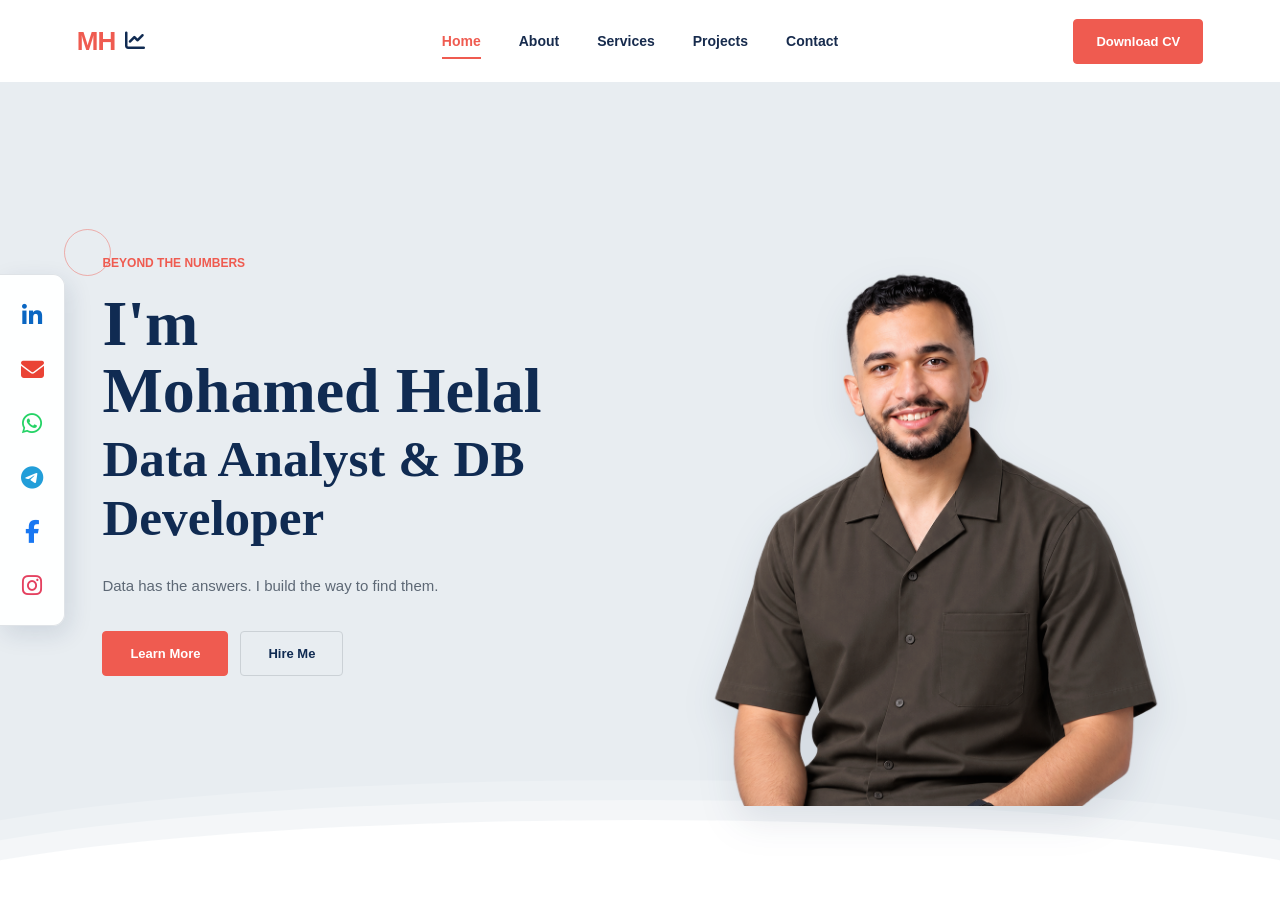
==== commit f0cd0094: "Update index.html" ====
--- a/index.html
+++ b/index.html
@@ -5,7 +5,11 @@
     <meta name="viewport" content="width=device-width, initial-scale=1.0">
 
     <title>Mohamed Helal | Data Analyst</title>
-
+    <!-- Favicon -->
+    <link rel="icon"
+          type="image/png"
+          href="images/favicon.png">
+    
     <link rel="stylesheet"
           href="https://cdnjs.cloudflare.com/ajax/libs/font-awesome/6.7.2/css/all.min.css">
 
@@ -27,7 +31,7 @@
             <a href="index.html" class="active">Home</a>
             <a href="about.html">About</a>
             <a href="services.html">Services</a>
-            <a href="portfolio.html">Portfolio</a>
+            <a href="portfolio.html">Projects</a>
             <a href="contact.html">Contact</a>
         </nav>
 
@@ -119,4 +123,4 @@
     <script src="js/script.js"></script>
 
 </body>
-</html>+</html>
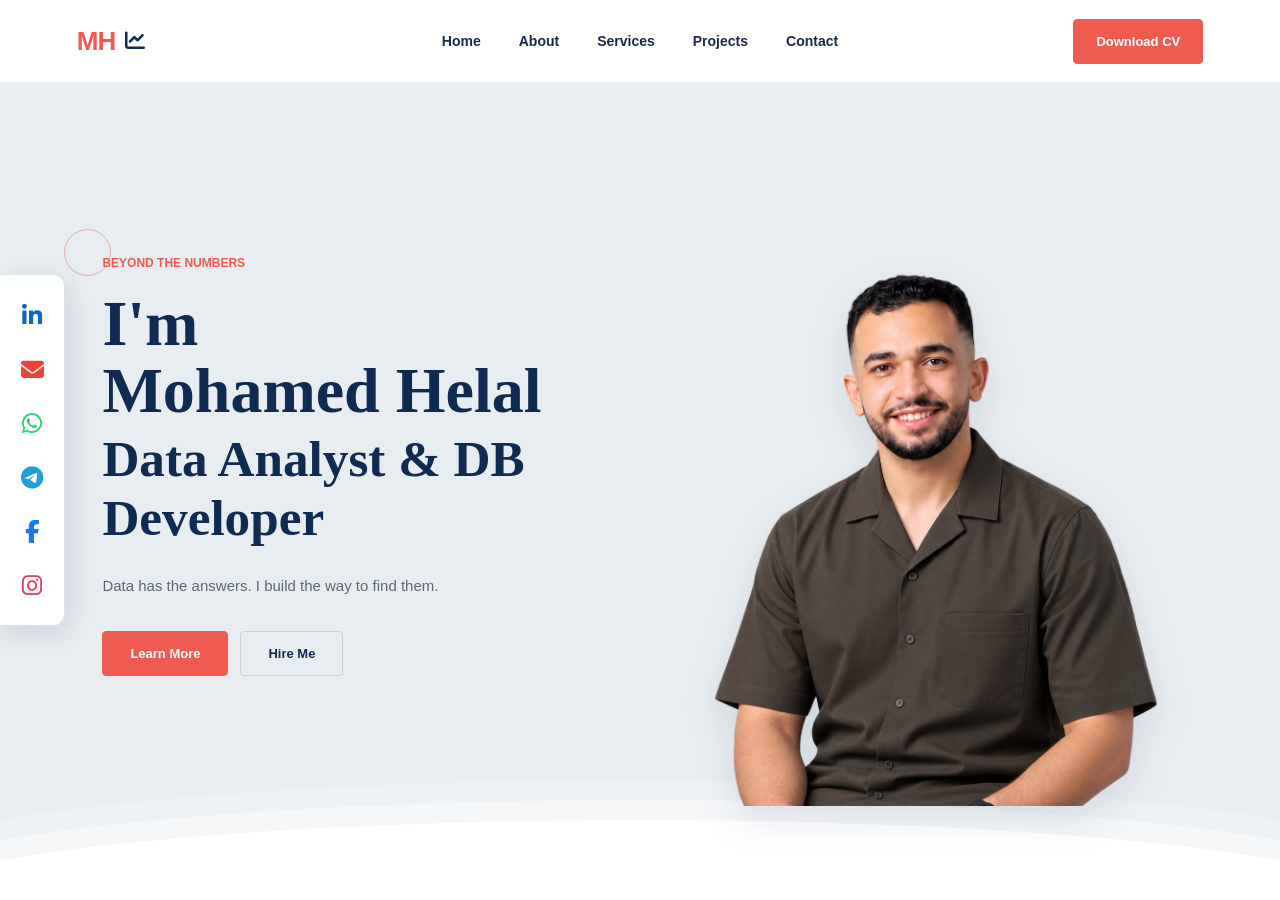
==== commit 0f9c2e9a: "Update index.html" ====
--- a/index.html
+++ b/index.html
@@ -28,12 +28,28 @@
         </div>
 
         <nav class="navbar">
-            <a href="index.html" class="active">Home</a>
-            <a href="about.html">About</a>
-            <a href="services.html">Services</a>
-            <a href="portfolio.html">Projects</a>
-            <a href="contact.html">Contact</a>
-        </nav>
+
+    <a href="index.html">
+        Home
+    </a>
+
+    <a href="about.html">
+        About
+    </a>
+
+    <a href="services.html">
+        Services
+    </a>
+
+    <a href="projects.html">
+        Projects
+    </a>
+
+    <a href="contact.html">
+        Contact
+    </a>
+
+</nav>
 
         <a href="https://drive.google.com/file/d/1F8q5Uxu3ArwhJTdio-LyMsu_KikOqJ9i/view?usp=sharing" class="cv-btn">Download CV</a>
 
